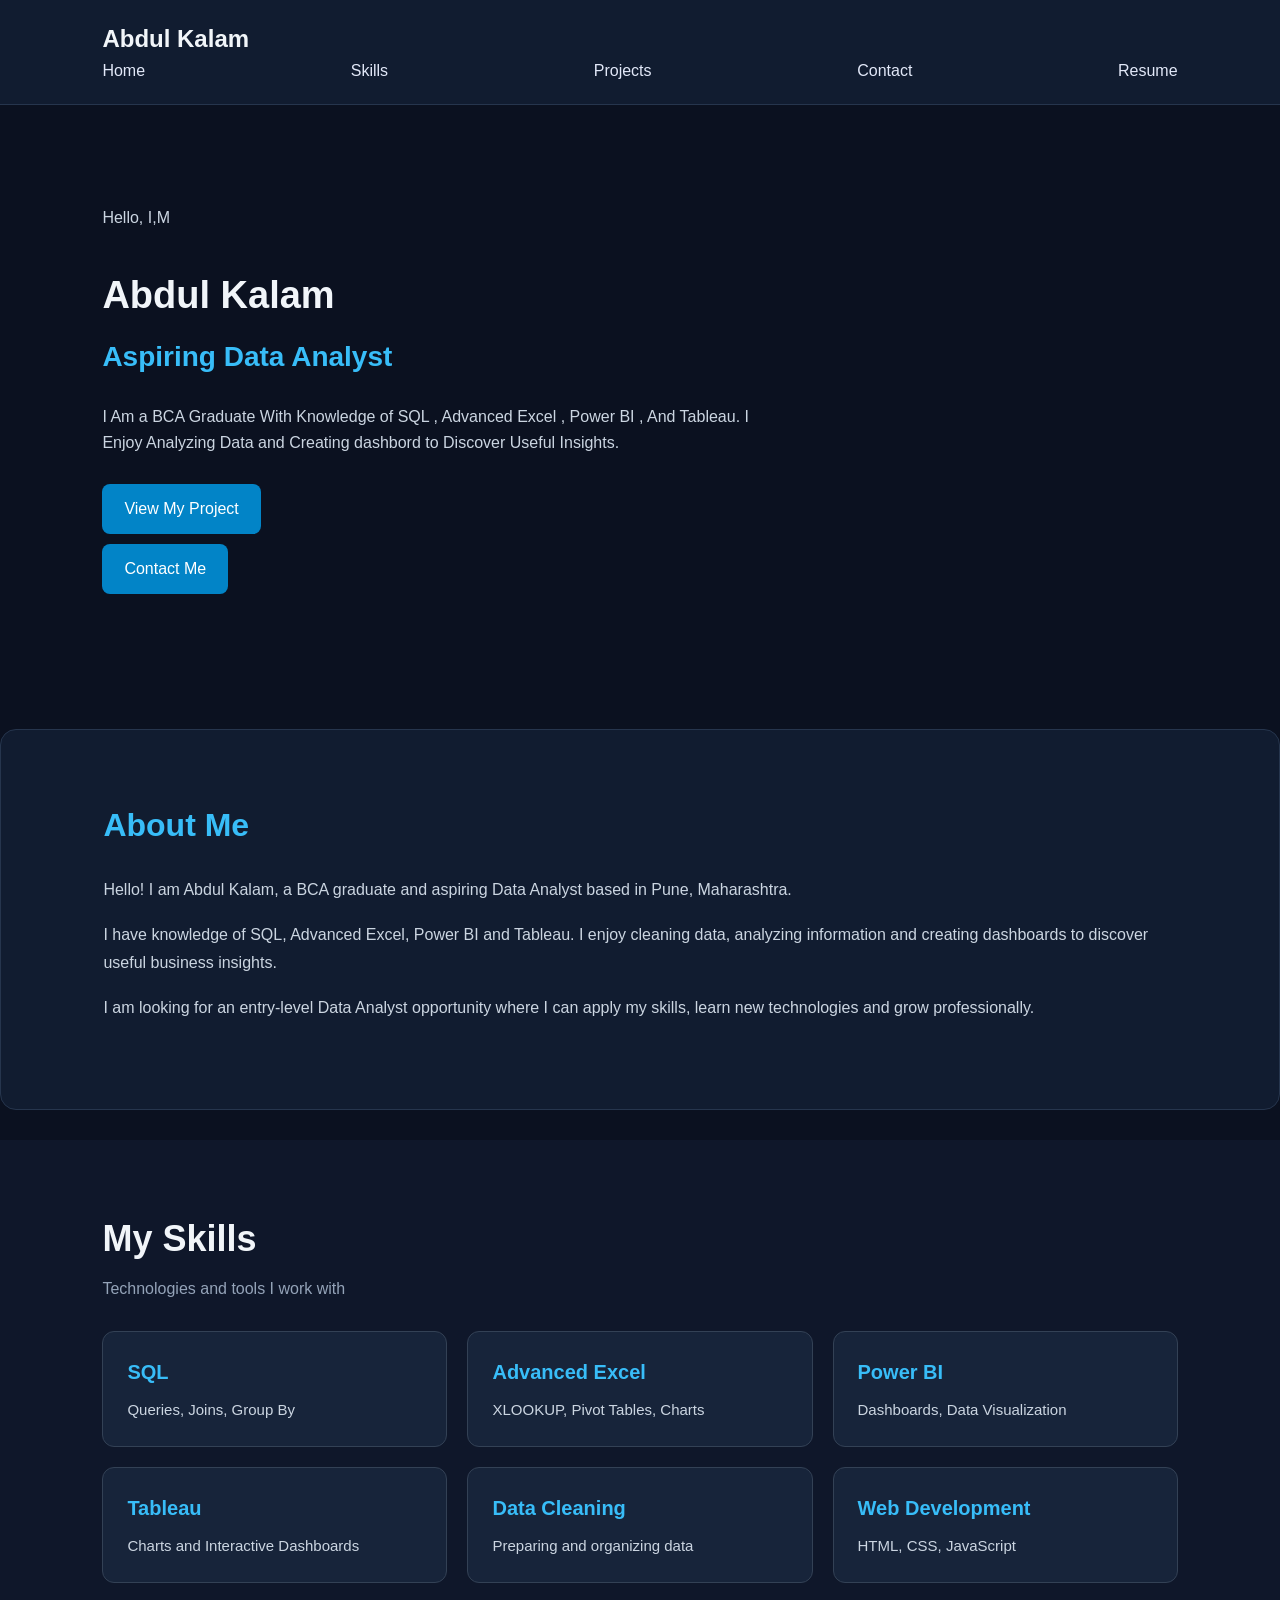
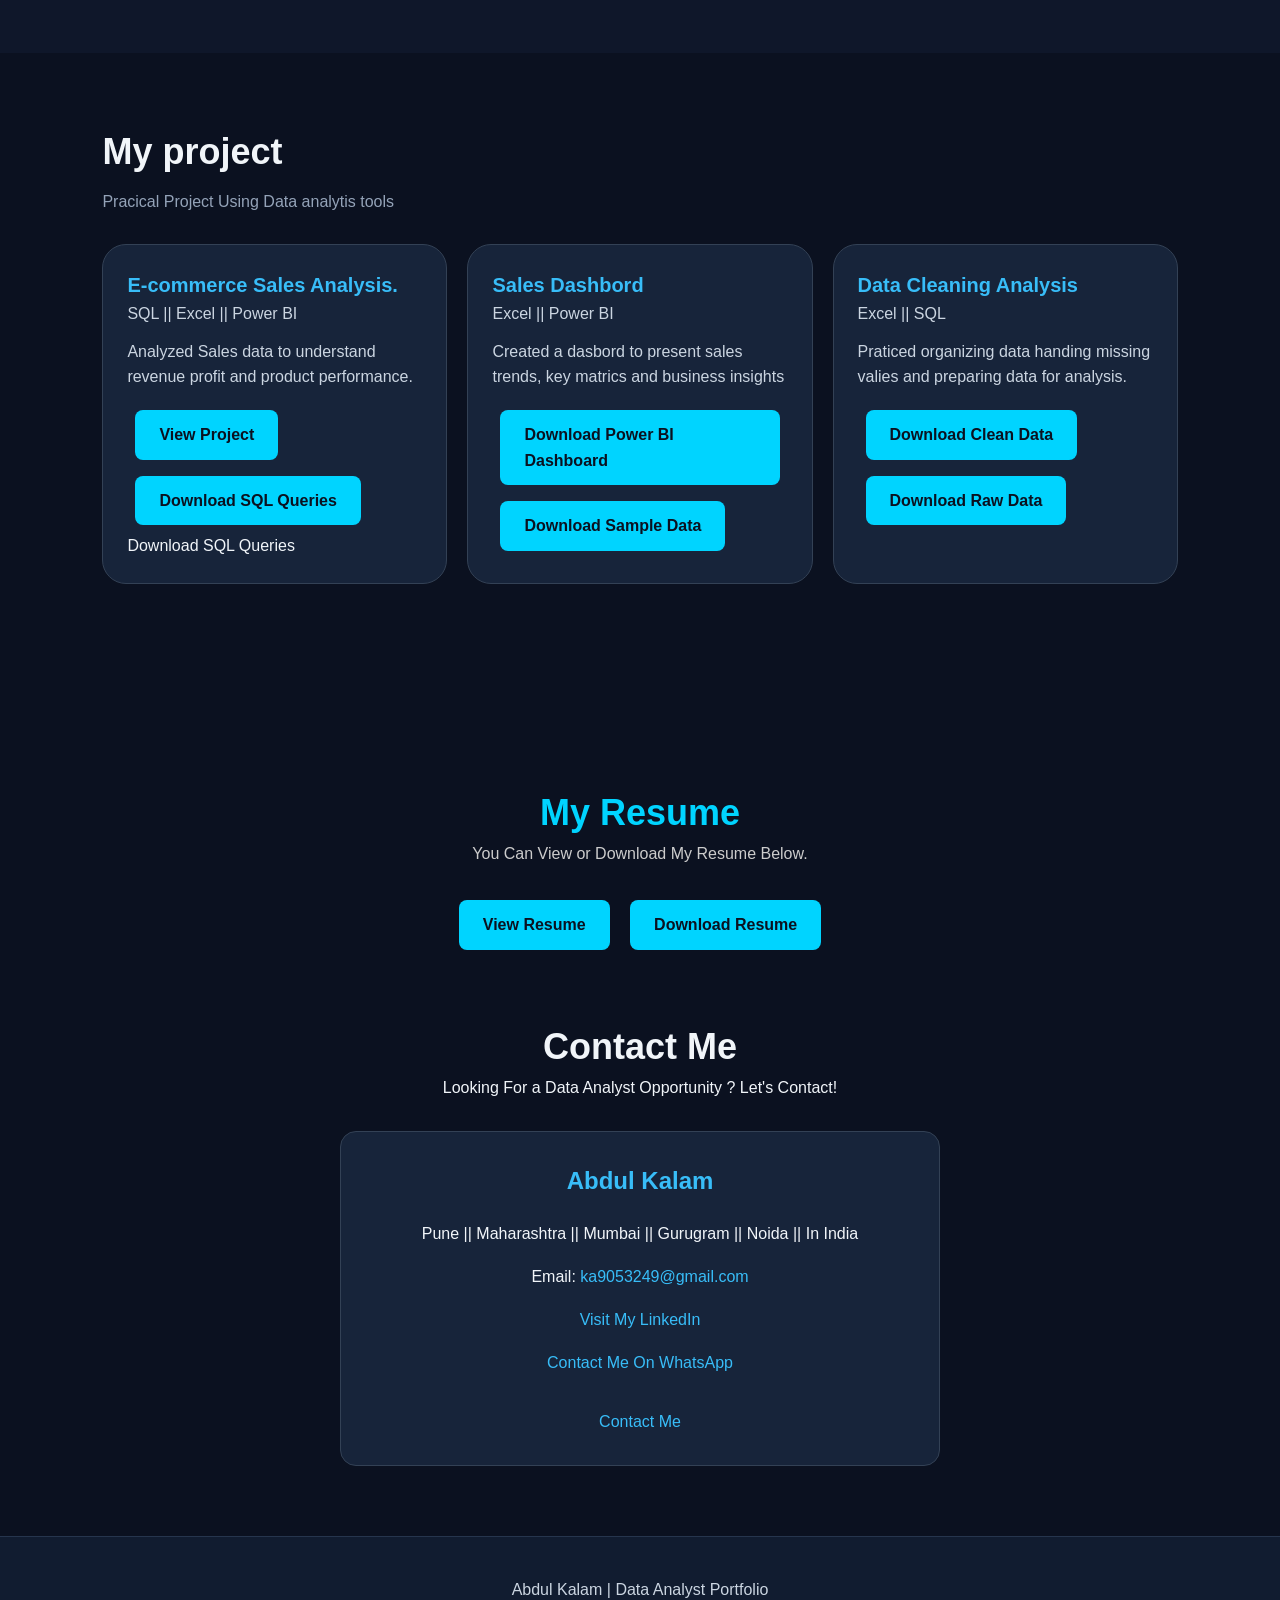
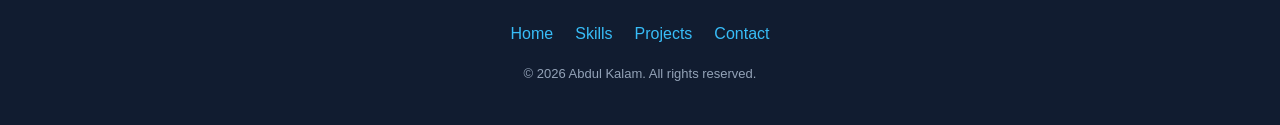
==== index.html @ 5bb2b561 "Update index.html" ====
<!DOCTYPE html>
<html lang="en">
    <meta charset="UTF-8">
    <meta name="viewport" content="width=device-width, initial-scale=1.0">
    <title>AbdulKalam | Data Analysis Portfolio</title>
    <link rel="stylesheet" href = "style.css">
</head>
<body>
   <header><h2>Abdul Kalam </h2>
    <nav>
        <a href = "#home"> Home</a>
        <a href = "#skills"> Skills </a>
        <a href = "#projects"> Projects </a>
        <a href = "#contact"> Contact </a>
        <a href= "#resume"> Resume </a>
    </nav>
</header> 

<main>
   <section id="home">
    <p>Hello, I,M</p>
    <h1>Abdul Kalam</h1>
    <h2>Aspiring Data Analyst</h2>

    <p>
        I Am a BCA Graduate With Knowledge of
        SQL , Advanced Excel , Power BI , And Tableau.
        I Enjoy Analyzing Data and Creating dashbord to Discover
        Useful
        Insights.
    </p>

    <a href="#projects">View My Project</a>
    <a href="#contact">Contact Me</a>

   </section>
   <section id="about">
  <h2>About Me</h2>

  <p>
    Hello! I am Abdul Kalam, a BCA graduate
    and aspiring Data Analyst based in Pune,
    Maharashtra.
  </p>

  <p>
    I have knowledge of SQL, Advanced Excel,
    Power BI and Tableau. I enjoy cleaning data,
    analyzing information and creating dashboards
    to discover useful business insights.
  </p>

  <p>
    I am looking for an entry-level Data Analyst
    opportunity where I can apply my skills,
    learn new technologies and grow professionally.
  </p>
</section>
<section id="skills">
  <h2>My Skills</h2>
  <p class="section-subtitle">
    Technologies and tools I work with</p>

  <div class="skills-container">

    <div class="skill-card" 
    onclick="showskill('sql')">
      <h3>SQL</h3>
      <p>Queries, Joins, Group By</p>
    </div>

    <div class="skill-card"
    onclick="showskill('excel')">
      <h3>Advanced Excel</h3>
      <p>XLOOKUP, Pivot Tables, Charts</p>
    </div>

    <div class="skill-card"
    onclick="showskill('powerbi')">
      <h3>Power BI</h3>
      <p>Dashboards, Data Visualization</p>
    </div>

    <div class="skill-card"
    onclick="showskill('tableau')">
      <h3>Tableau</h3>
      <p>Charts and Interactive Dashboards</p>
    </div>

    <div class="skill-card"
    onclick="showskill('datacleaning')">
      <h3>Data Cleaning</h3>
      <p>Preparing and organizing data</p>
    </div>

    <div class="skill-card"
    onclick="showskill('webdevelopment')">
      <h3>Web Development</h3>
      <p>HTML, CSS, JavaScript</p>
    </div>

  </div>
  <div id="skill-details"
  class="skill-details" hidden>
</div>
</section>

<section id="projects">
  <h2>My project</h2>
  <p class="section-subtitle">
    Pracical Project Using Data analytis tools
  </p>
  <div class="projects-container">
    <div class="project-card">
      <h3>E-commerce Sales Analysis.</h3>
      <p class="Project-Tools"> SQL || Excel || Power BI </p>
      <P>Analyzed Sales data to understand revenue
        profit and product performance.
      </P>
      <a href="Project/ecommerce_project_insjjects.txt"
      target="_blank"
     class="resume-btn">
      View Project
     </a>

     <a href="https://github.com/Abdul8418/abdul-kalam-portfolio/raw/refs/heads/main/Project/ecommerce_sales_analysis.sql"
     class="resume-btn">
     Download SQL Queries
    </a>
      Download SQL Queries
   </a>
    </div>
    <div class="project-card">
      <h3>Sales Dashbord</h3>
      <p class="project-tools">Excel || Power BI</p>
      <p>Created a dasbord to present sales trends,
              key matrics and business insights
      </p>
      <a href="Projects/Ecommerce Dasboard.pbix"
      class="resume-btn" download>
      Download Power BI Dashboard</a>

      <a href="Projects/sales_dashboard_data.csv"
      class="resume-btn"download>
    Download Sample Data</a>
    </div>
    <div class="project-card">
      <h3>Data Cleaning Analysis</h3>
      <p class="project-tools">
        Excel || SQL</p>
    <p>Praticed organizing data handing missing 
         valies and preparing data for analysis.</p>
    <a href="Projects/Data_cleaning_Cleaned.xlsx"
    class="resume-btn"Download>
    Download Clean Data</a>
  <a href="Projects/data_cleaning_raw.csv"
  class="resume-btn"download>
 Download Raw Data</a>   

    </div>
  </div>
</section>
<section id="contact">
<section id="resume">
    <h2>My Resume</h2>
    <p>You Can View or Download My Resume Below.</p>
    <a href="Assets/Abdul_Kalam_Resume.pdf" target="_blank"
    class="resume-btn">View Resume</a>
    <a href="Assets/Abdul_Kalam_Resume.pdf" download class="resume-btn">Download Resume</a>
  </section>
  <h2>Contact Me</h2>
  <p class="section-cubtitle">
    Looking For a Data Analyst Opportunity ?
     Let's Contact!
  </p>
  <div class="contact-card">
    <h3>Abdul Kalam</h3>
    <p>Pune || Maharashtra || Mumbai || Gurugram || Noida || In India</p>
    <p>Email: <a href="mailto:ka9053249@gmail.com">ka9053249@gmail.com</a></p>
    <p><a href="https://www.linkedin.com/in/abdul-kalam-ansari8418" target="_blank" rel=noopener noreferrer">
      Visit My LinkedIn
    </a></p>
    <p><a href="https://wa.me/qr/QIUCAYEWCVBUB1" target="_blank" rel=noopener noreferrer">
     Contact Me On WhatsApp
    </a></p>
    <a class="contact-button" 
    href="mailto:ka9053249@gmail.com">Contact Me
    </a>
  </div>
</section>
<footer class="footer">
  <p>Abdul Kalam | Data Analyst Portfolio</p>

  <div class="footer-links">
    <a href="#home">Home</a>
    <a href="#skills">Skills</a>
    <a href="#projects">Projects</a>
    <a href="#contact">Contact</a>
  </div>

  <p class="copyright">
    &copy; 2026 Abdul Kalam. All rights reserved.
  </p>
</footer>
</main>
<script src="csript.js"></script>
</body>
</html>
---- style.css ----
*{
    margin: 0;
    padding: 0;
    box-sizing: border-box;
}
html{
    scroll-behavior: smooth;
}

body{
    font-family: Arial, sans-serif;
    background-color: #0b1120;
    color: #f1f5f9;
    line-height: 1.6;
}

header{
    background-color: #111c30;
    padding: 20px 8%;
    border-bottom: 1px solid #26354d;
}

nav{
    display: flex;
    justify-content: space-between;
    align-items: center;
    flex-wrap: wrap;
    gap: 20px;
}

nav h2{
    color: #38bdf8;
}
 nav ul{
    display: flex;
    list-style: none;
    gap: 24px;
    flex-wrap: wrap;
 }

 nav a{
    color: #e2e8f8;
    text-decoration: none;
 }
 nav a:hover{
    color: #38bdf8;
 }
 
 #home{
    min-width: 80vh;
    padding: 100px 8%;
    display: flex;
    flex-direction: column;
    justify-content: center;
    align-items: center;
    align-items: flex-start;
 }

 #home p  :first-child{
    color: #38bdf8;
    font-size: 20px;

 }
 #home h1{
    font-size: clamp(38px, 6vw, 6px);
    margin: 10px 0;

 }

 #home h2{
    color: #38bdf8;
    font-size: 28px;
    margin-bottom: 24px;
 }

 #home p{
    max-width : 650px;
    color: #cbd5e1;
    margin-bottom: 24px;
 }

 #home a{
    display: inline-block;
    color:  white;
    background: #0284c7;
    text-decoration: none;
    padding: 12px 22px;
    border-radius: 8px;
    margin: 5px 8px 5px 0;
 }

 #home a:hover{
    background: #0369a1;
 }

 @media (max-width: 600px){
    header{
        padding: 18px 5%;
    }
    nav{
        flex-direction: column;
        align-items: flex-start;
    }
    nav ul{
       gap: 14px;
    }
    #home{
        padding: 70px 6%;
    }
    
 }

 /* About Me Section */
#about {
  padding: 70px 8%;
  max-width: 1300px;
  margin: 0 auto;
}

#about h2 {
  color: #38bdf8;
  font-size: 32px;
  margin-bottom: 25px;
}

#about p {
  color: #cbd5e1;
  font-size: 16px;
  line-height: 1.8;
  margin-bottom: 16px;
  max-width: 100%;
  overflow-wrap: anywhere;
}

#about {
  background: #111c30;
  border: 1px solid #26354d;
  border-radius: 16px;
  margin-top: 30px;
  margin-bottom: 30px;
}

@media (max-width: 600px) {
  #about {
    padding: 35px 6%;
    margin-left: 5%;
    margin-right: 5%;
  }

  #about h2 {
    font-size: 28px;
  }
}

/* Skills Section */
#skills {
  padding: 60px 8%;
  background: #0f172a;

}
#skills{
  padding: 70px 8%;
}

#skills h2 {
  font-size: 36px;
  color: #f1f5f9;
  margin-bottom: 8px;
}
.section-subtitle{
  color: #94a3b8;
  margin-bottom: 30px;

}
.skills-container{
  display: grid;
  grid-template-columns: repeat(3,minmax(0,1fr));
  gap: 20px;
}
.skill-card{
  background: #17243a;
  border: 1px solid #334155;
  border-radius: 12px;
 padding: 24px;
}
.skill-card:hover{
  transform: translateY(-5px);
  border-color: #38bdf8;
}
.skill-card h3{
  color: #38bdf8;
  margin-bottom: 10px;
  font-size: 20px;
}
.skill-card p{
  color: #cbd5e1;
  font-size: 15px;

}

@media(max-width:768px){
  .skills-container{
    grid-template-columns: repeat(2,mixnmax(0,1fr));

  }

}
@media(max-width:480px){
  .skills-container{
    grid-template-columns: 1fr;
  }
}

/* projects section */

#projects{
  padding: 70px 8%;
}
#projects h2{
  font-size: 36px;
  color: #f1f5f9;
  margin-bottom: 8px;

}
.projects-container{
  display:grid;
  grid-template-columns: repeat(3,minmax(0,1fr));
  gap: 20px
}
.project-card{
  background: #17243a;
  border: 1px solid #334155;
  border-radius: 24px;
  padding: 24px;
  transition: 0.3s;
}
.project-card:hover{
  transform: translateY(-5px);
  border-color: #38bdf8;
}

.project-card h3{
  color: #38bdf8;
  font-size: 20px;
  margin-bottom: 12 px;
}
.project-card p{
  color: #cbd5e1;
  margin-bottom: 12px;
}
.project-card.project-tools{
  color: #fbbf24;
  font-size: 14px;
}
@media(max-width: 768px){
  .projects-container{
    grid-template-columns: repeat(2,minmax(0, 1fr));
  }
}
@media(max-width:480px){
  .projects-container{
    grid-template-columns: 1fr;
  }
}

/* contct me */

#contact{
  padding: 70px 8%;
  text-align: center;
}
#contact h2{
  font-size: 36px;
  color: #f1f5f9;
  margin-bottom: 12 px;

}
.contact-card{
  max-width: 600px;
  margin: 30px auto 0;
  padding: 30px;
  background: #17243a;
  border: 1px solid #334155;
  border-radius: 16px;
  transition: 0.3s;
}
.contact-card:hover{
  background-color: 38bdf8;
  transition: translateY(-4px);
}
.contact-card h3{
  color: #38bdf8;
  font-size: 24px;
  margin-bottom: 20px;
  overflow-wrap: anywhere;
}
.contact-card a{
  color: #38bdf8;
  text-decoration: none;
}
.contact-card:hover a{
  text-decoration: underline;
}
 .contact-card.ontact-button{
  display: inline-block;
  background-color: #0284c7;
  color: #ffffff;
  padding: 12px 24px;
  margin-top: 18px;
  border-radius: 8 px;
  font-weight: bold;
  transition: 0.3s;
 }
 .contact-card.contact-button:hover{
  background: #0369a1;
  text-decoration: none;
 } 

 /* Contact section responsive design */

@media (max-width: 768px) {
  #contact {
    padding: 50px 5%;
  }

  #contact h2 {
    font-size: 30px;
  }

  .contact-card {
    max-width: 100%;
    padding: 24px 18px;
  }
}

@media (max-width: 480px) {
  #contact {
    padding: 40px 16px;
  }

  #contact h2 {
    font-size: 26px;
  }

  .contact-card {
    padding: 22px 14px;
    border-radius: 12px;
  }

  .contact-card h3 {
    font-size: 21px;
  }

  .contact-card p {
    font-size: 14px;
    overflow-wrap: anywhere;
  }

  .contact-card .contact-button {
    display: block;
    width: 100%;
    padding: 13px;
    text-align: center;
  }
}

.footer {
  background: #111c30;
  border-top: 1px solid #26354d;
  padding: 30px 8%;
  text-align: center;
}

.footer p {
  color: #cbd5e1;
  margin: 10px 0;
}

.footer-links {
  display: flex;
  justify-content: center;
  flex-wrap: wrap;
  gap: 22px;
  margin: 18px 0;
}

.footer-links a {
  color: #38bdf8;
  text-decoration: none;
  transition: 0.3s;
}

.footer-links a:hover {
  color: #ffffff;
}

.footer .copyright {
  color: #94a3b8;
  font-size: 13px;
}

@media (max-width: 480px) {
  .footer {
    padding: 25px 16px;
  }

  .footer-links {
    gap: 14px;
  }
} 

/* Fix Contact section layout */

#contact {
  position: relative;
  padding: 70px 8%;
  text-align: center;
  overflow: hidden;
}

#contact .section-subtitle {
  max-width: 600px;
  margin: 0 auto 30px;
  line-height: 1.7;
}

.contact-card {
  width: 100%;
  max-width: 600px;
  margin: 30px auto 0;
  padding: 30px;
  background: #17243a;
  border: 1px solid #334155;
  border-radius: 16px;
  text-align: center;
  box-sizing: border-box;
}

.contact-card p {
  line-height: 1.8;
  margin: 14px 0;
  overflow-wrap: anywhere;
}

.contact-card .contact-button {
  display: inline-block;
  margin-top: 18px;
}

@media (max-width: 600px) {
  #contact {
    padding: 45px 16px;
  }

  .contact-card {
    padding: 22px 16px;
  }
}

.skill-details {
    margin-top: 25px;
    padding: 25px;
    background: #162238;
    border: 1px solid #00d4ff;
    border-radius: 12px;
    color: #ffffff;
    line-height: 1.8;
}

.skill-details h3 {
    color: #00d4ff;
    margin-bottom: 12px;
}

.skill-details ul {
    padding-left: 22px;
}

.skill-details[hidden] {
    display: none;
}

/* Resume section */

#resume{
  text-align: center;
  padding: 60px 20px;
}
#resume h2{
  color: #00d4ff;
  margin-bottom: 15 px;
}
#resume p{
  margin-bottom: 25px;
  color: #cccccc;
}
.resume-btn{
  display: inline-block;
  margin: 8px;
  padding: 12px 24px;
  background: #00d4ff;
  color: #0b1120;
  text-decoration: none;
  font-weight: bold;
  border-radius: 8px;
  transition: 0.3s;
}
.resume-btn:hover{
  background: #ffffff;
  transform: translateY(-3px);
}
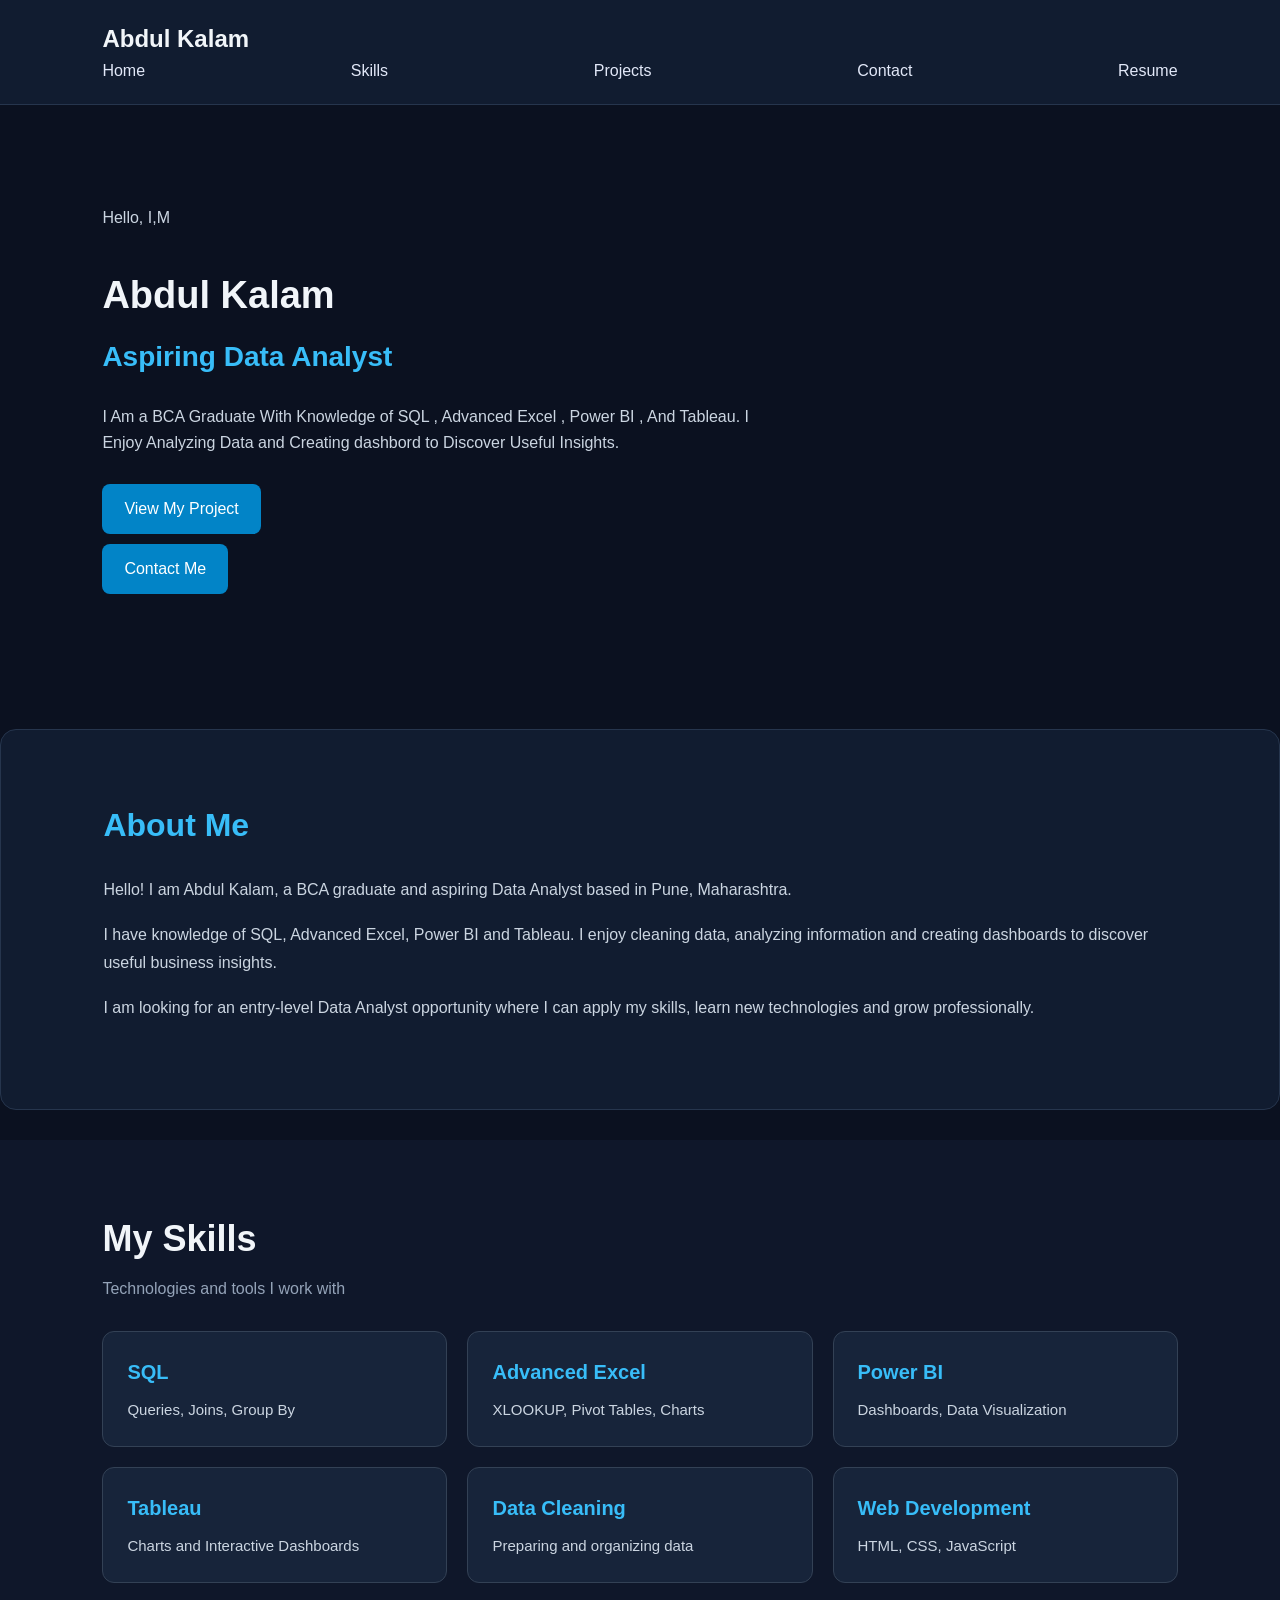
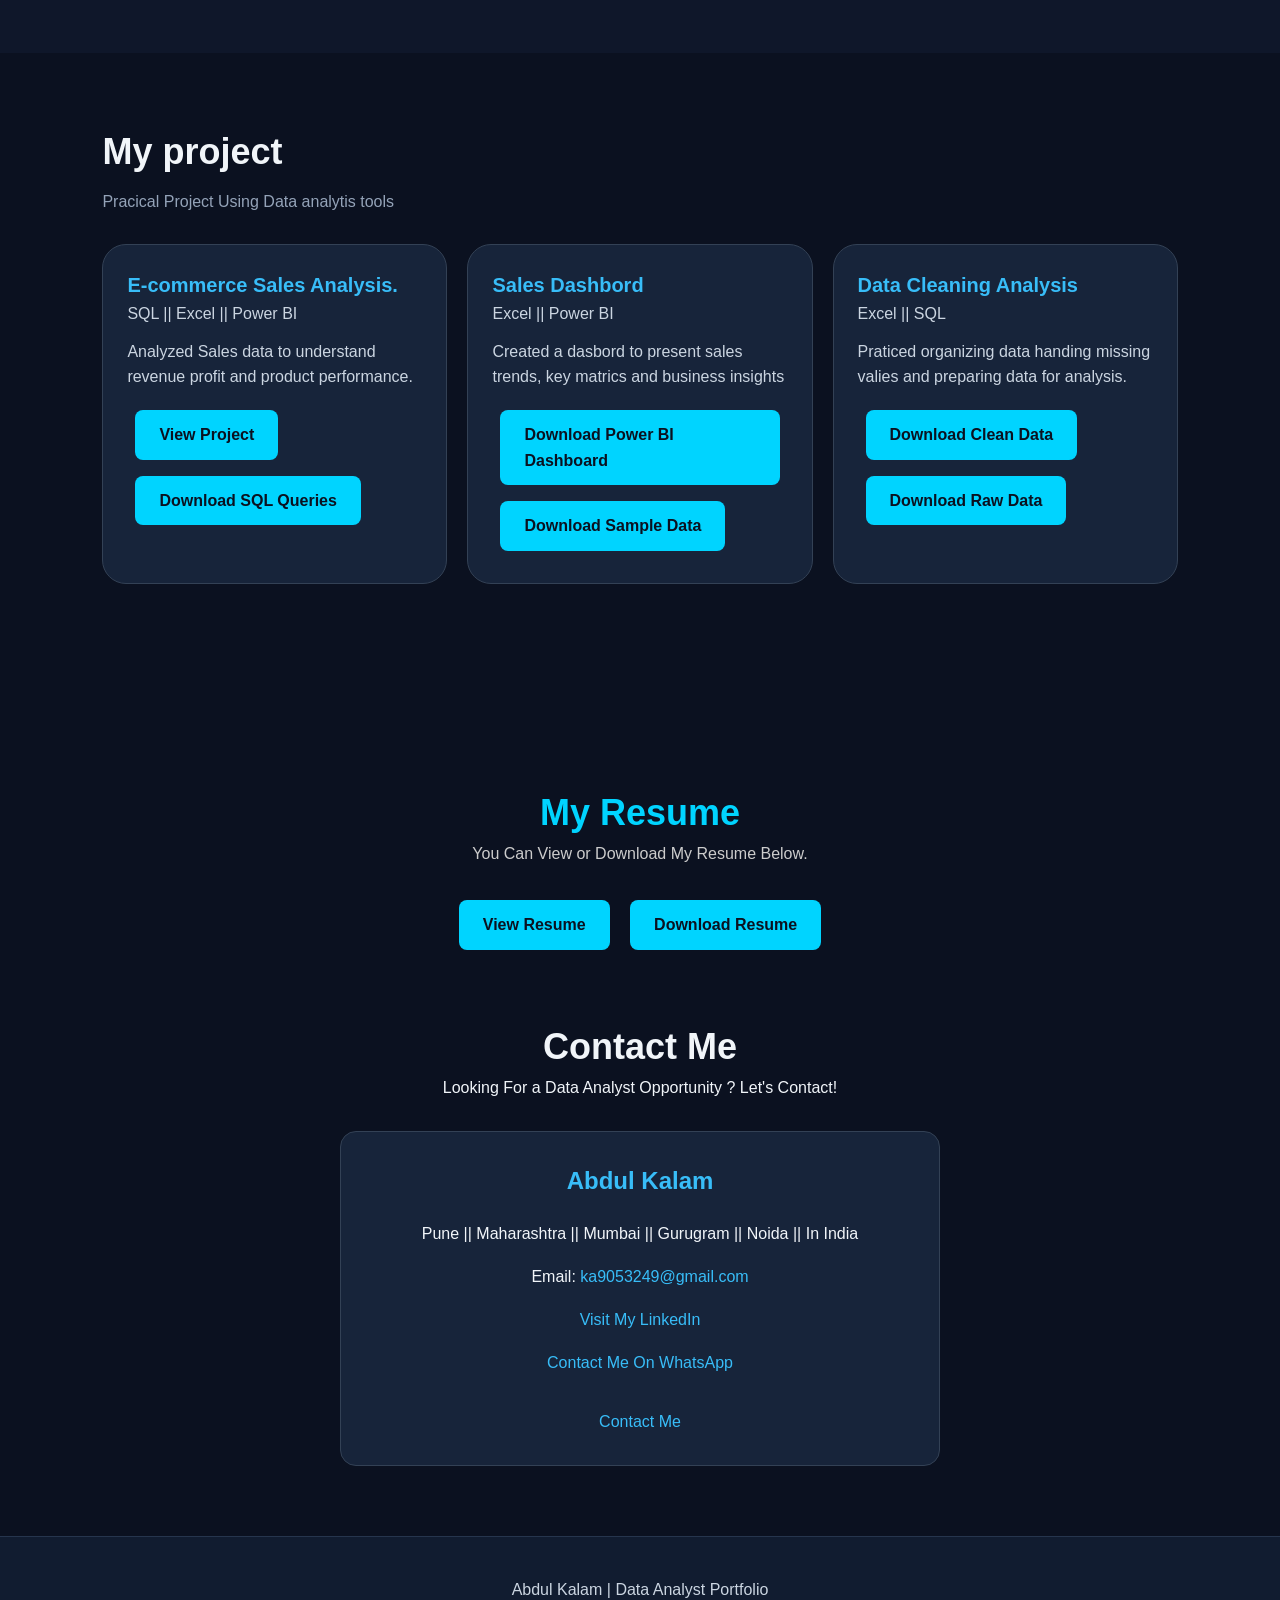
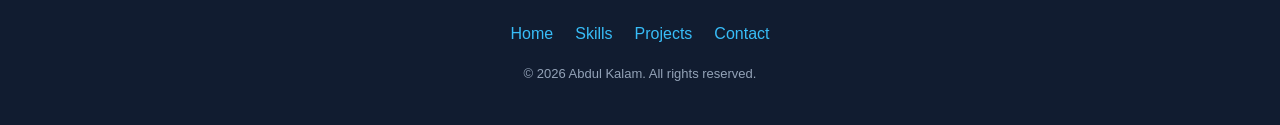
==== commit 11bbec07: "Update index.html" ====
--- a/index.html
+++ b/index.html
@@ -127,8 +127,6 @@
      class="resume-btn">
      Download SQL Queries
     </a>
-      Download SQL Queries
-   </a>
     </div>
     <div class="project-card">
       <h3>Sales Dashbord</h3>
